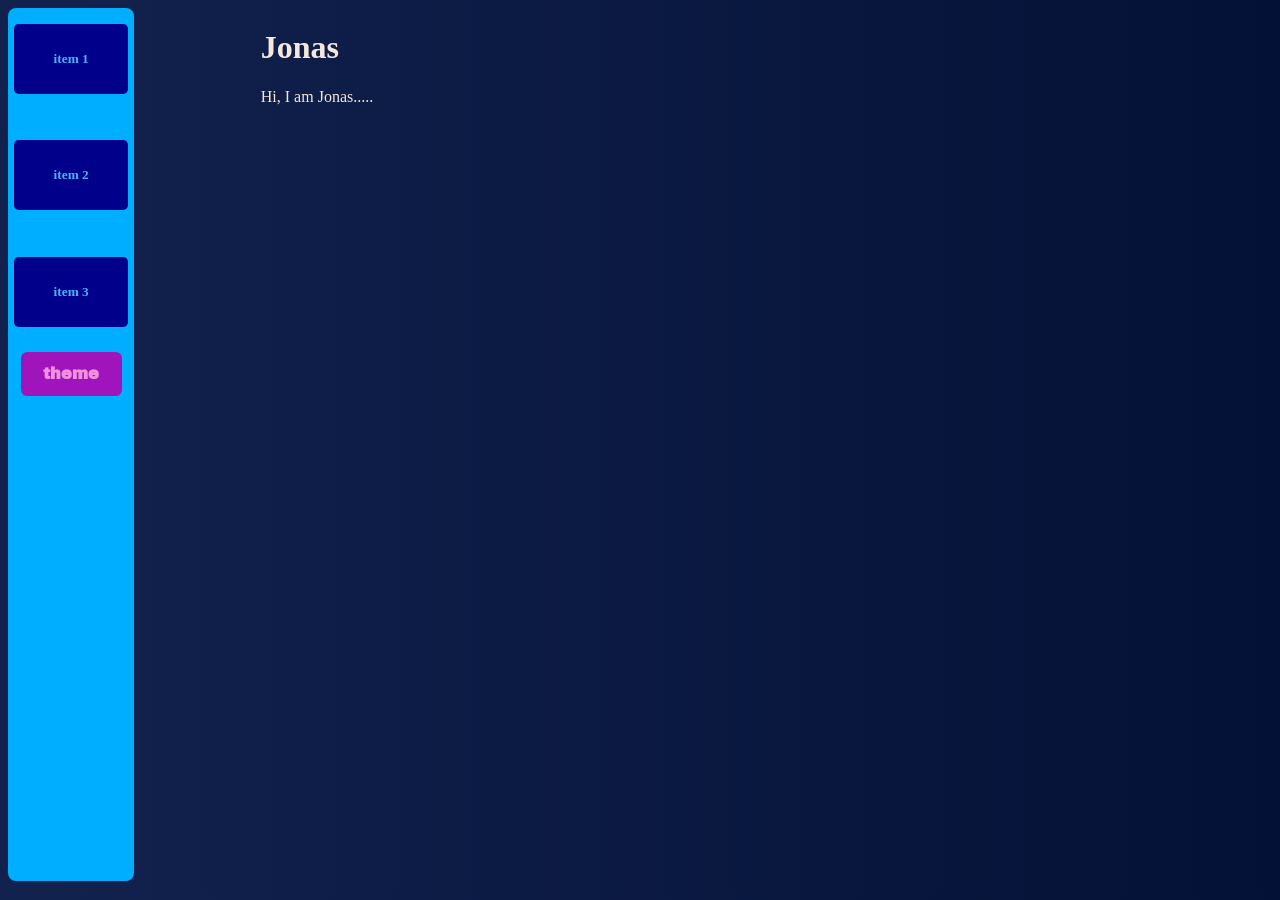
==== index.html @ 23d9b431 "Update index.html" ====
<!DOCTYPE html>
<html lang="en">
<head>
    <meta charset="UTF-8">
    <meta name="viewport" content="width=device-width, initial-scale=1.0">
    <link rel="stylesheet" type="text/css" href="normal.css" id="style">
    <link rel="preconnect" href="https://fonts.googleapis.com">
    <link rel="preconnect" href="https://fonts.gstatic.com" crossorigin>
    <link href="https://fonts.googleapis.com/css2?family=Archivo+Black&display=swap" rel="stylesheet">
    <title>Jonas' profile</title>
</head>
<body style="display: flex;">
    <div class="sidebar" style="width:10%; height: 97vh;">
        <button class="sidebar-button" style="margin-top: 1rem;" onclick="button1()">item 1</button>
        <br>
        <button class="sidebar-button" style="margin-top: 1rem;" onclick="button2()">item 2</button>
        <br>
        <button class="sidebar-button" style="margin-top: 1rem;" onclick="button3()">item 3</button>
        <button id="theme-button" class="sidebar-button" style="cursor: pointer;" onclick="styleButton()">theme</button>
    </div>
    <div class="main" id="main" style="margin-left: 10%;">
    <h1>Jonas</h1>
    <p>Hi, I am Jonas.....</p>
    </div>
</body>
<script src="main.js"></script>
</html>
---- normal.css ----
:root {
  --primary-bg-color: darkblue;
  --text-color:rgb(245, 231, 220);
  --text-color-2:#47b4f7;
  --accent-color:#b4f747;
}

body{
    background-image: linear-gradient(to right, #12224e, #041136);
}

.main{
    color: var(--text-color);
}
.sidebar{
    background-color: rgb(0, 174, 255);
    border-radius: .5rem;
    box-shadow: inset;
    display: flex; 
    flex-direction: column;
}
.sidebar-button{
    font-family: fantasy;
    text-decoration: none;
    font-weight: 600;
    margin-left: 5%;
    margin-top: 10%;
    margin-bottom: 10%;
    color: var(--text-color-2);
    background-color: var(--primary-bg-color);
    width: 90%;
    height: 8%;
    border: none;
    border-radius: .3rem;
}
.sidebar-button:hover{
    color: var(--text-color-2);
    outline-color: var(--accent-color);
    outline-width: .1rem;
    outline-style:solid;
    animation: scale;
    animation-duration: 0.05s;
    animation-timing-function: linear;
    animation-direction: alternate;
    animation-fill-mode: forwards;
}
.sidebar-button:active{
    color: var(--text-color-2);
    outline-color: var(--accent-color);
    outline-width: .2rem;
    outline-style:solid;
}
#theme-button{
    text-decoration: none;
    font-weight: 600;
    font-size: 100%;
    margin-left: 10%;
    margin-top: 10%;
    margin-bottom: 10%;
    color: rgb(241, 145, 221);
    background-color: rgb(159, 21, 187);
    width: 80%;
    height: 5%;
    border: none;
    border-radius: .4rem;
    font-family: "Archivo Black", sans-serif;
}
#theme-button:hover{
  animation: scale;
  animation-duration: 0.05s;
  animation-timing-function: linear;
  animation-direction: alternate;
  animation-fill-mode: forwards;
}
divas {
  width: 100px;
  height: 100px;
  background-color: red;
  position: relative;
  animation-name: myAnimation;
  animation-duration: 5s;
  animation-timing-function: linear;
  animation-delay: 2s;
  animation-iteration-count: infinite;
  animation-direction: alternate;
}

@keyframes myAnimation {
  0%   {background-color:rgb(159, 21, 187);}
  25%  {background-color:rgb(124, 39, 141); transform: rotate(10deg);}
  50%  {background-color:rgb(159, 21, 187); transform: rotate(-10deg);}
  75%  {background-color:rgb(124, 39, 141); transform: rotate(10deg);}
  100% {background-color:rgb(159, 21, 187); transform: rotate(-10deg);}
}
@keyframes scale {
  from {
    transform: translateY(0); /* Start position */
  }
  to {
    transform: translateY(-20%); /* End position */
    transform: scale(110%);
  }
}
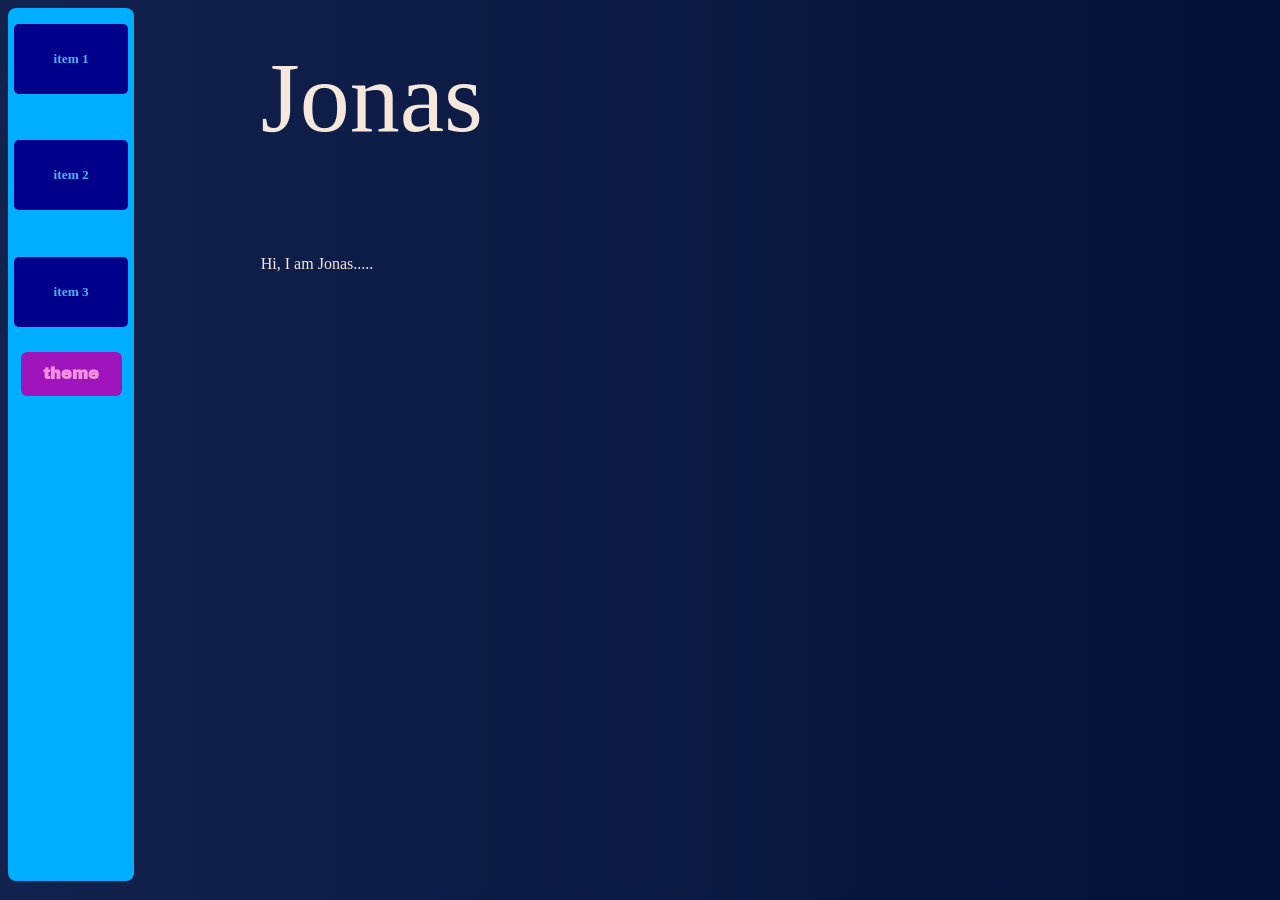
==== commit dafa71e1: "Update index.html" ====
--- a/index.html
+++ b/index.html
@@ -2,6 +2,7 @@
 <html lang="en">
 <head>
     <meta charset="UTF-8">
+    <link rel="icon" href="favicon.png" type="image/x-icon" id="favicon">
     <meta name="viewport" content="width=device-width, initial-scale=1.0">
     <link rel="stylesheet" type="text/css" href="normal.css" id="style">
     <link rel="preconnect" href="https://fonts.googleapis.com">
@@ -19,7 +20,7 @@
         <button id="theme-button" class="sidebar-button" style="cursor: pointer;" onclick="styleButton()">theme</button>
     </div>
     <div class="main" id="main" style="margin-left: 10%;">
-    <h1>Jonas</h1>
+    <p id="jonas" style="font-size:100px; margin-top: 2rem;">Jonas</p>
     <p>Hi, I am Jonas.....</p>
     </div>
 </body>
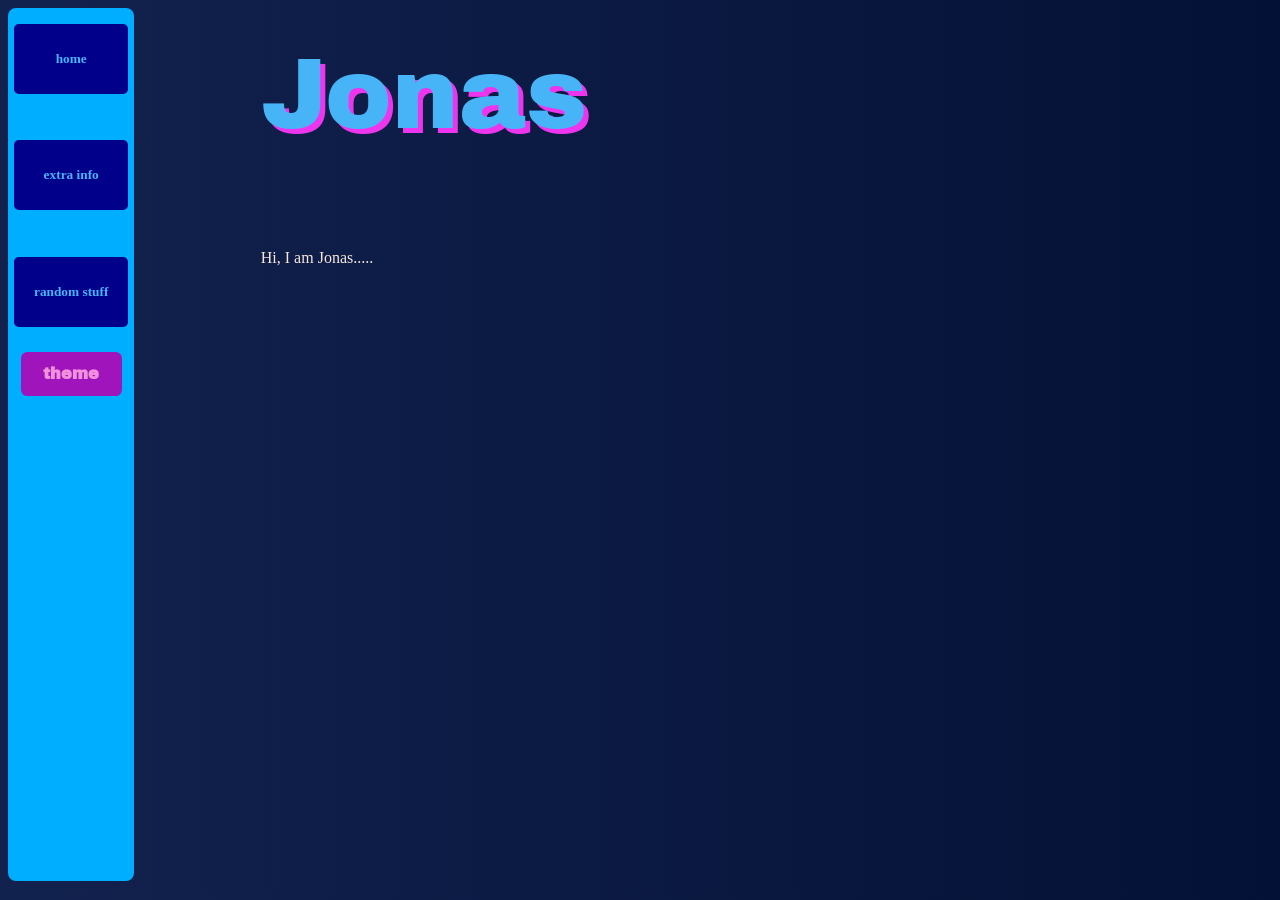
==== commit d8bb8392: "Update index.html" ====
--- a/index.html
+++ b/index.html
@@ -12,11 +12,11 @@
 </head>
 <body style="display: flex;">
     <div class="sidebar" style="width:10%; height: 97vh;">
-        <button class="sidebar-button" style="margin-top: 1rem;" onclick="button1()">item 1</button>
+        <button class="sidebar-button" style="margin-top: 1rem;" onclick="button1()" id="active">home</button>
         <br>
-        <button class="sidebar-button" style="margin-top: 1rem;" onclick="button2()">item 2</button>
+        <button class="sidebar-button" style="margin-top: 1rem;" onclick="button2()">extra info</button>
         <br>
-        <button class="sidebar-button" style="margin-top: 1rem;" onclick="button3()">item 3</button>
+        <button class="sidebar-button" style="margin-top: 1rem;" onclick="button3()">random stuff</button>
         <button id="theme-button" class="sidebar-button" style="cursor: pointer;" onclick="styleButton()">theme</button>
     </div>
     <div class="main" id="main" style="margin-left: 10%;">
--- a/normal.css
+++ b/normal.css
@@ -72,6 +72,16 @@
   animation-direction: alternate;
   animation-fill-mode: forwards;
 }
+#jonas{
+    font-family: "Archivo Black", sans-serif;
+    color:#47b4f7;
+    animation-name: myAnimation;
+  animation-duration: 10s;
+  animation-timing-function: linear;
+  animation-iteration-count: infinite;
+  animation-direction: alternate;
+    text-shadow: 5px 5px 0px #ee35ee;
+}
 divas {
   width: 100px;
   height: 100px;
@@ -86,11 +96,11 @@
 }
 
 @keyframes myAnimation {
-  0%   {background-color:rgb(159, 21, 187);}
-  25%  {background-color:rgb(124, 39, 141); transform: rotate(10deg);}
-  50%  {background-color:rgb(159, 21, 187); transform: rotate(-10deg);}
-  75%  {background-color:rgb(124, 39, 141); transform: rotate(10deg);}
-  100% {background-color:rgb(159, 21, 187); transform: rotate(-10deg);}
+  0%   {}
+  25%  {transform: scale(90%);}
+  50%  {transform: scale(100%);}
+  75%  {transform: scale(110%);}
+  100% {transform: scale(120%);}
 }
 @keyframes scale {
   from {
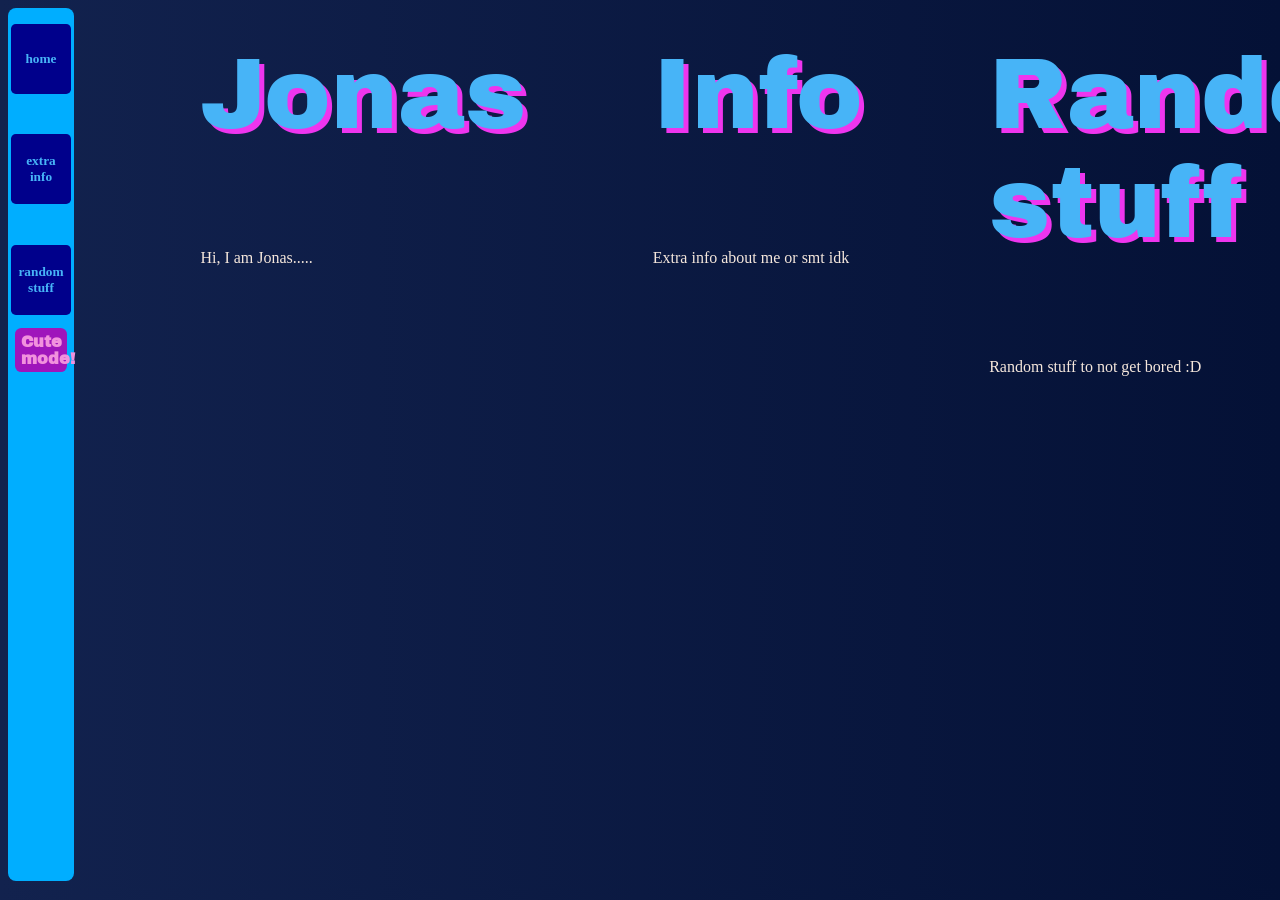
==== commit 44a4c26c: "Update index.html" ====
--- a/index.html
+++ b/index.html
@@ -12,16 +12,24 @@
 </head>
 <body style="display: flex;">
     <div class="sidebar" style="width:10%; height: 97vh;">
-        <button class="sidebar-button" style="margin-top: 1rem;" onclick="button1()" id="active">home</button>
+        <button class="sidebar-button" style="margin-top: 1rem;" onclick="button1()" id="active1">home</button>
         <br>
-        <button class="sidebar-button" style="margin-top: 1rem;" onclick="button2()">extra info</button>
+        <button class="sidebar-button" style="margin-top: 1rem;" onclick="button2()" id="none2">extra info</button>
         <br>
-        <button class="sidebar-button" style="margin-top: 1rem;" onclick="button3()">random stuff</button>
-        <button id="theme-button" class="sidebar-button" style="cursor: pointer;" onclick="styleButton()">theme</button>
+        <button class="sidebar-button" style="margin-top: 1rem;" onclick="button3()" id="none3">random stuff</button>
+        <button id="theme-button" class="sidebar-button" style="cursor: pointer;" onclick="styleButton()">Cute mode!</button>
     </div>
-    <div class="main" id="main" style="margin-left: 10%;">
+    <div class="main" id="main1" style="margin-left: 10%;">
     <p id="jonas" style="font-size:100px; margin-top: 2rem;">Jonas</p>
     <p>Hi, I am Jonas.....</p>
+    </div>
+        <div class="main" id="main2" style="margin-left: 10%;">
+    <p id="jonas" style="font-size:100px; margin-top: 2rem;">Info</p>
+    <p>Extra info about me or smt idk</p>
+    </div>
+        <div class="main" id="main3" style="margin-left: 10%;">
+    <p id="jonas" style="font-size:100px; margin-top: 2rem;">Random stuff</p>
+    <p>Random stuff to not get bored :D</p>
     </div>
 </body>
 <script src="main.js"></script>
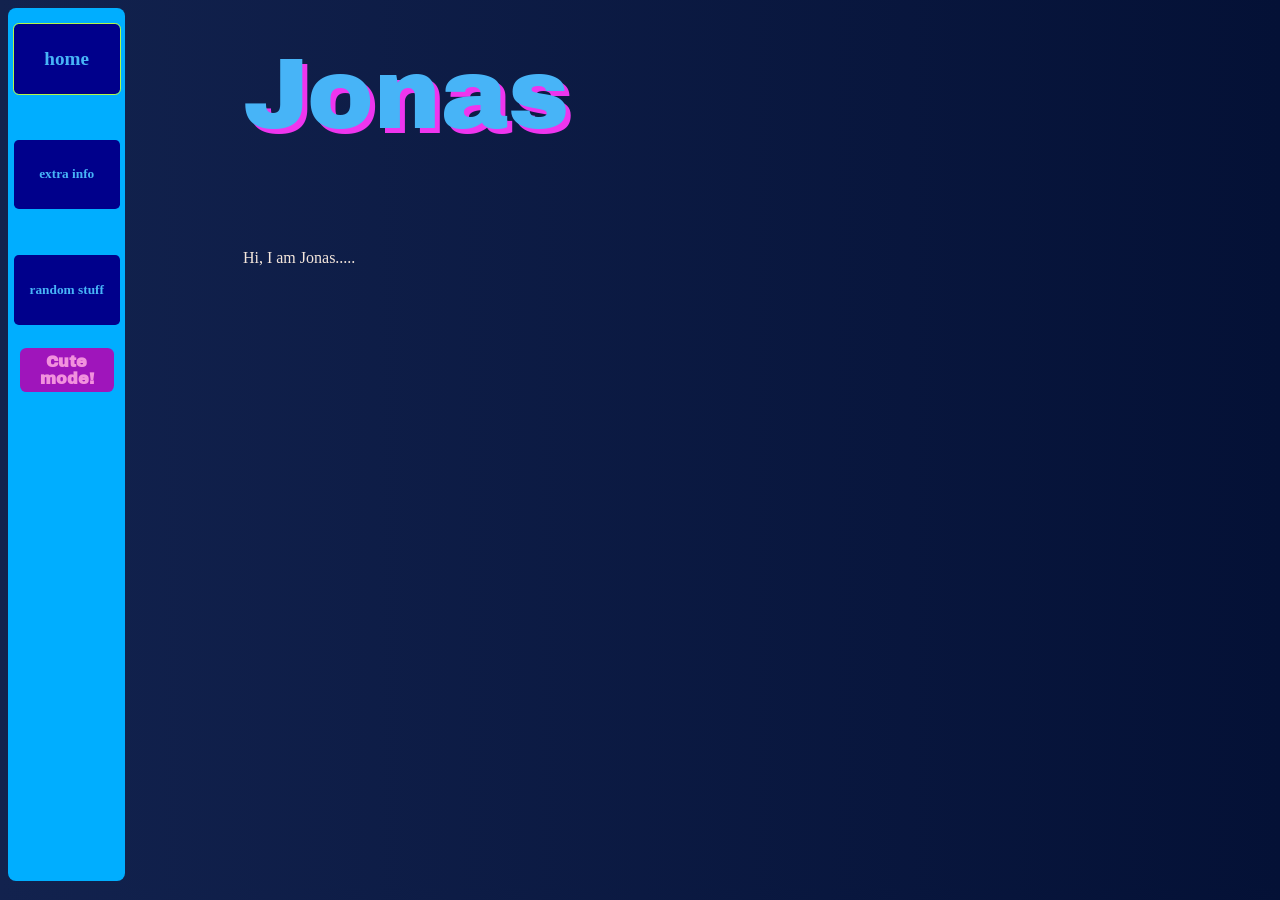
==== commit 993a1a53: "Update index.html" ====
--- a/index.html
+++ b/index.html
@@ -11,6 +11,7 @@
     <title>Jonas' profile</title>
 </head>
 <body style="display: flex;">
+    <main id="all" style="visibility: hidden; display: flex; width:100%;">
     <div class="sidebar" style="width:10%; height: 97vh;">
         <button class="sidebar-button" style="margin-top: 1rem;" onclick="button1()" id="active1">home</button>
         <br>
@@ -31,6 +32,10 @@
     <p id="jonas" style="font-size:100px; margin-top: 2rem;">Random stuff</p>
     <p>Random stuff to not get bored :D</p>
     </div>
+</main>
+<div id="noscript" style="visibility: visible;">
+    <button>no js click me</button>
+</div>
 </body>
 <script src="main.js"></script>
 </html>
--- a/normal.css
+++ b/normal.css
@@ -32,6 +32,7 @@
     height: 8%;
     border: none;
     border-radius: .3rem;
+    overflow: hidden;
 }
 .sidebar-button:hover{
     color: var(--text-color-2);
@@ -64,6 +65,7 @@
     border: none;
     border-radius: .4rem;
     font-family: "Archivo Black", sans-serif;
+    overflow: hidden;
 }
 #theme-button:hover{
   animation: scale;
@@ -73,14 +75,50 @@
   animation-fill-mode: forwards;
 }
 #jonas{
-    font-family: "Archivo Black", sans-serif;
-    color:#47b4f7;
-    animation-name: myAnimation;
+  font-family: "Archivo Black", sans-serif;
+  color:#47b4f7;
+  animation-name: myAnimation;
   animation-duration: 10s;
   animation-timing-function: linear;
   animation-iteration-count: infinite;
   animation-direction: alternate;
-    text-shadow: 5px 5px 0px #ee35ee;
+  text-shadow: 5px 5px 0px #ee35ee;
+}
+#active1{
+  outline-color: var(--accent-color);
+  outline-width: .1rem;
+  outline-style: solid;
+  font-size: 1.2rem;
+  font-weight: 700;
+}
+#active1:active{
+    outline-color: red;
+    outline-width: .2rem;
+    outline-style: solid;
+}
+#active2{
+  outline-color: var(--accent-color);
+  outline-width: .1rem;
+  outline-style: solid;
+  font-size: 1.2rem;
+  font-weight: 700;
+}
+#active2:active{
+    outline-color: red;
+    outline-width: .2rem;
+    outline-style: solid;
+}
+#active3{
+  outline-color: var(--accent-color);
+  outline-width: .1rem;
+  outline-style: solid;
+  font-size: 1.2rem;
+  font-weight: 700;
+}
+#active3:active{
+    outline-color: red;
+    outline-width: .2rem;
+    outline-style: solid;
 }
 divas {
   width: 100px;
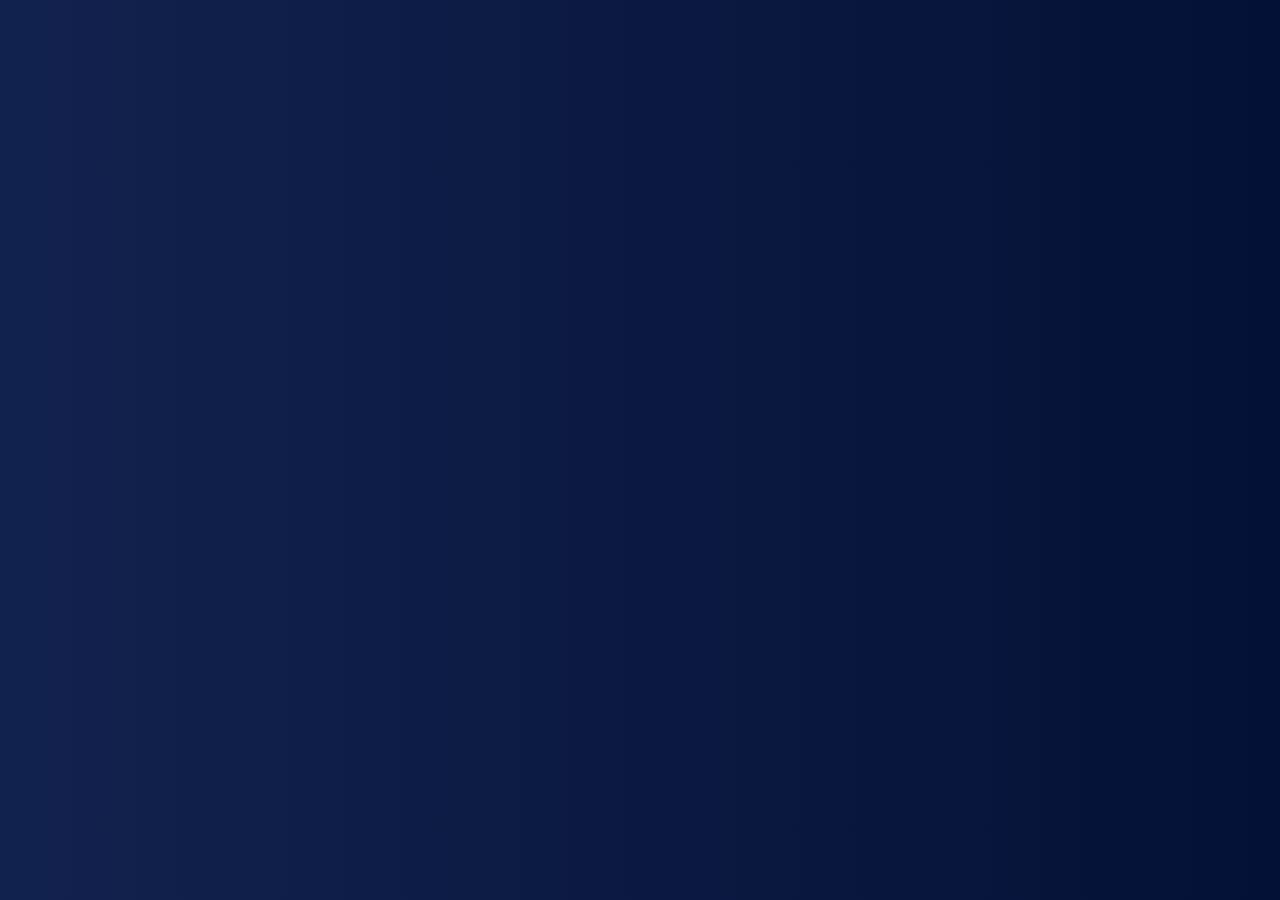
==== commit dddbfd7f: "Update index.html" ====
--- a/index.html
+++ b/index.html
@@ -11,7 +11,13 @@
     <title>Jonas' profile</title>
 </head>
 <body style="display: flex;">
-    <main id="all" style="visibility: hidden; display: flex; width:100%;">
+    <div id="noscript">
+    <h1 style="font-weight: 600; color: aqua;">You take browser privacy and security serious!</h1>
+    <p style="color: white;">It looks like this site doesn't have acces to javascript, you can either choose to enable javascript to go to the page with full features or choose to visit the page that doesn't use javascript with less features</p>
+    <a href="https://jonas-profile.42web.io/index.html" style="background-color: greenyellow; text-decoration: none; border-radius: .4rem; height: 5rem;">go to site with javascript (all features)</a>
+    <a href="https://jonas-profile.42web.io/noscript.html" style="background-color: red; text-decoration: none; border-radius: .4rem;">go to the site without javascript (not all features)</a>
+</div>
+    <div id="all" style="display: none; width:100%;">
     <div class="sidebar" style="width:10%; height: 97vh;">
         <button class="sidebar-button" style="margin-top: 1rem;" onclick="button1()" id="active1">home</button>
         <br>
@@ -22,20 +28,41 @@
     </div>
     <div class="main" id="main1" style="margin-left: 10%;">
     <p id="jonas" style="font-size:100px; margin-top: 2rem;">Jonas</p>
-    <p>Hi, I am Jonas.....</p>
+    <p id="discription"></p>
+    <p>Junior developer</p>
     </div>
         <div class="main" id="main2" style="margin-left: 10%;">
     <p id="jonas" style="font-size:100px; margin-top: 2rem;">Info</p>
-    <p>Extra info about me or smt idk</p>
+    <p id="like-title">Things I support:</p>
+    <div class="like-list" id="like-list" style="display: block;">
+    <a target="_blank" rel="noopener noreferrer" href="https://be-clippy.com/">Clippy movement</a>
+    <br>
+    <a target="_blank" rel="noopener noreferrer" href="https://en.wikipedia.org/wiki/LGBTQ_people#Scope_and_terminology">LGBTQIA+ people</a>
+    <br>
+    <a target="_blank" rel="noopener noreferrer" href="https://mullvad.net/en/why-privacy-matters">Mullvad</a>
+    <br>
+    <a target="_blank" rel="noopener noreferrer" href="https://opensource.com/resources/linux">Linux</a>
+    </div>
+    <p id="hate-title">Things I am against:</p>
+    <div class="hate-list" id="hate-list" style="display: block;">
+    <a target="_blank" rel="noopener noreferrer" href="https://mullvad.net/en/why-privacy-matters/nothing-to-hide">Data gobbling companies</a>
+    <br>
+    <a target="_blank" rel="noopener noreferrer" href="site.com">2</a>
+    <br>
+    <a target="_blank" rel="noopener noreferrer" href="site.com">3</a>
+    </div>
     </div>
         <div class="main" id="main3" style="margin-left: 10%;">
     <p id="jonas" style="font-size:100px; margin-top: 2rem;">Random stuff</p>
     <p>Random stuff to not get bored :D</p>
     </div>
-</main>
-<div id="noscript" style="visibility: visible;">
-    <button>no js click me</button>
-</div>
+    </div>
+    <div id="popup" style="display: none;">
+        <p style="color: aqua; font-weight: 600; font-size: 5vh;">Would you like sound for the full experience?</p>
+        <p style="color: white; font-size: 2vh;">This makes the site more imersive, but without permission could</p>
+        <button id="popup-button" onclick="audioNo()" style="background-color: orangered; border-radius: .3rem; text-decoration: none; border: none; margin: 1rem; height: 20vh; width: 30vh; font-size: 5vh; font-weight: 700;">no</button>
+        <button id="popup-button" onclick="audioYes()" style="background-color: yellowgreen; border-radius: .3rem; text-decoration: none; border: none; margin: 1rem; height: 20vh; width: 30vh; font-size: 5vh; font-weight: 700;">yes</button>
+    </div>
 </body>
 <script src="main.js"></script>
 </html>
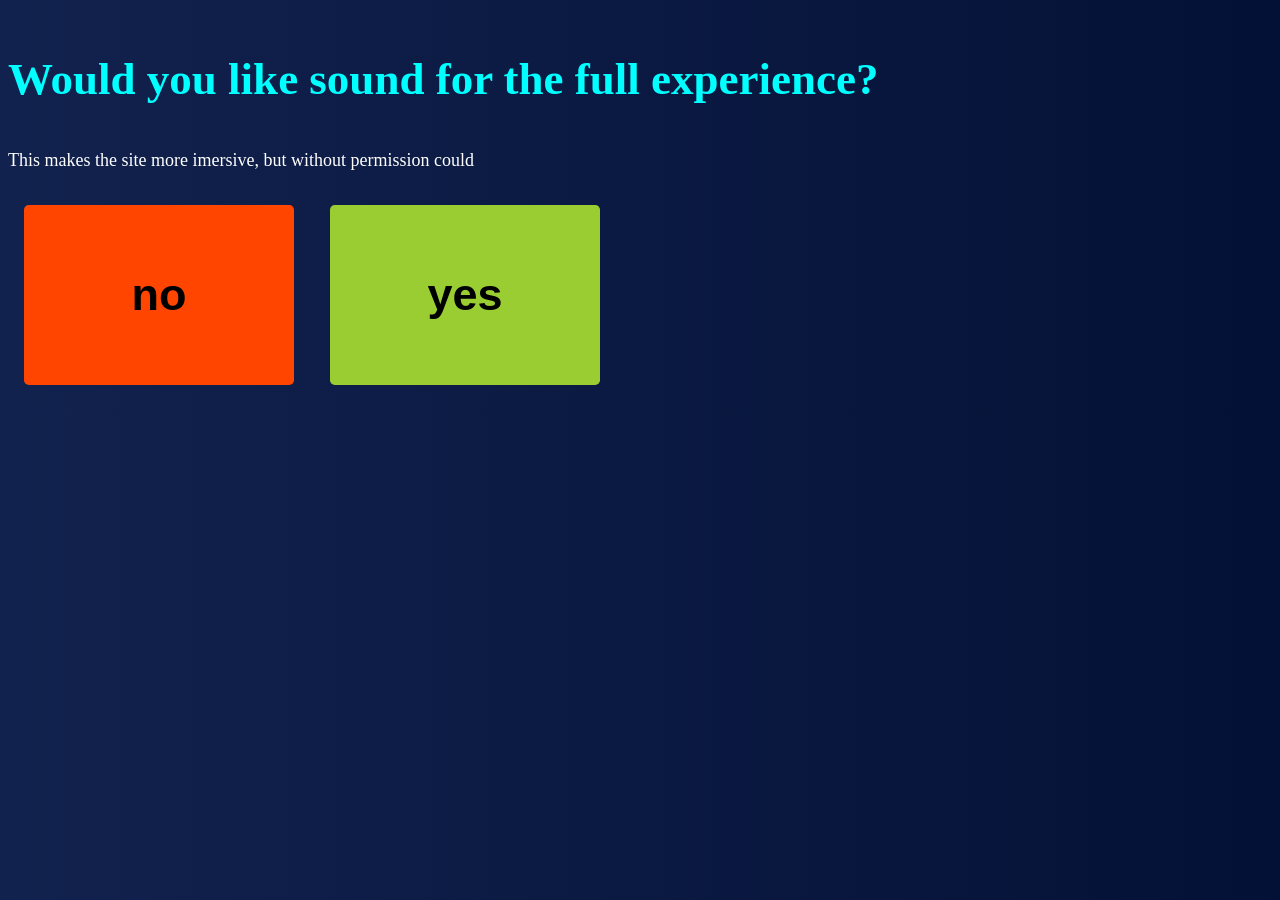
==== commit 05edc2b6: "Update index.html" ====
--- a/index.html
+++ b/index.html
@@ -32,29 +32,33 @@
     <p>Junior developer</p>
     </div>
         <div class="main" id="main2" style="margin-left: 10%;">
-    <p id="jonas" style="font-size:100px; margin-top: 2rem;">Info</p>
+    <p id="random-stuff" style="font-size:100px; margin-top: 2rem;">Info</p>
     <p id="like-title">Things I support:</p>
     <div class="like-list" id="like-list" style="display: block;">
-    <a target="_blank" rel="noopener noreferrer" href="https://be-clippy.com/">Clippy movement</a>
+    - <a target="_blank" rel="noopener noreferrer" href="https://be-clippy.com/">Clippy movement</a>
     <br>
-    <a target="_blank" rel="noopener noreferrer" href="https://en.wikipedia.org/wiki/LGBTQ_people#Scope_and_terminology">LGBTQIA+ people</a>
+    - <a target="_blank" rel="noopener noreferrer" href="https://en.wikipedia.org/wiki/LGBTQ_people#Scope_and_terminology">LGBTQIA+ people</a>
     <br>
-    <a target="_blank" rel="noopener noreferrer" href="https://mullvad.net/en/why-privacy-matters">Mullvad</a>
+    - <a target="_blank" rel="noopener noreferrer" href="https://mullvad.net/en/why-privacy-matters">Mullvad</a>
     <br>
-    <a target="_blank" rel="noopener noreferrer" href="https://opensource.com/resources/linux">Linux</a>
+    - <a target="_blank" rel="noopener noreferrer" href="https://opensource.com/resources/linux">Linux</a>
     </div>
     <p id="hate-title">Things I am against:</p>
     <div class="hate-list" id="hate-list" style="display: block;">
-    <a target="_blank" rel="noopener noreferrer" href="https://mullvad.net/en/why-privacy-matters/nothing-to-hide">Data gobbling companies</a>
+    - <a target="_blank" rel="noopener noreferrer" href="https://mullvad.net/en/why-privacy-matters/nothing-to-hide">Data gobbling companies</a>
     <br>
-    <a target="_blank" rel="noopener noreferrer" href="site.com">2</a>
+    - <a target="_blank" rel="noopener noreferrer" href="site.com">2</a>
     <br>
-    <a target="_blank" rel="noopener noreferrer" href="site.com">3</a>
+    - <a target="_blank" rel="noopener noreferrer" href="site.com">3</a>
     </div>
     </div>
         <div class="main" id="main3" style="margin-left: 10%;">
-    <p id="jonas" style="font-size:100px; margin-top: 2rem;">Random stuff</p>
+    <p id="random-stuff" style="font-size:100px; margin-top: 2rem;">Random stuff</p>
     <p>Random stuff to not get bored :D</p>
+    <div id="joke-div" class="joke-div">
+        <p id="joke-text">joke</p>
+        <button id="joke-button" onclick="joke()">next</button>
+    </div>
     </div>
     </div>
     <div id="popup" style="display: none;">
--- a/normal.css
+++ b/normal.css
@@ -120,6 +120,25 @@
     outline-width: .2rem;
     outline-style: solid;
 }
+#popup-button:hover {
+  cursor: pointer;
+}
+
+a{
+  text-decoration: none;
+  color: whitesmoke;
+  text-decoration: underline;
+}
+
+#hate-title{
+  font-weight: 700;
+  margin-top: 2rem;
+}
+
+#like-title{
+  font-weight: 700;
+}
+
 divas {
   width: 100px;
   height: 100px;
